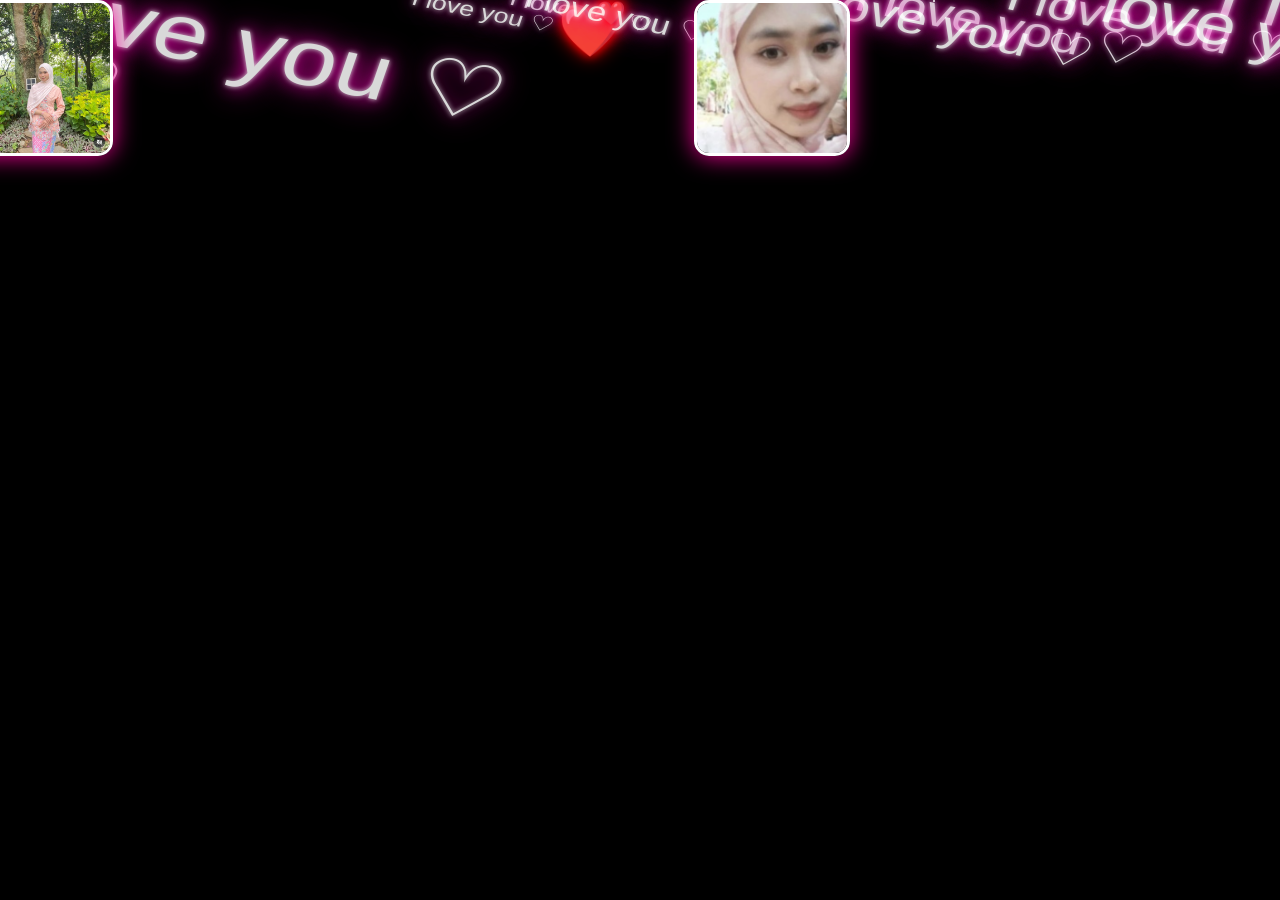
==== cinta.html @ 54500c28 "Update cinta.html" ====
<!DOCTYPE html>
<html lang="id">
<head>
    <meta charset="UTF-8">
    <meta name="viewport" content="width=device-width, initial-scale=1.0">
    <title>Love Rain for Meli</title>
    <style>
        body {
            margin: 0;
            padding: 0;
            background: #000;
            overflow: hidden;
            height: 100vh;
            font-family: 'Arial Black', sans-serif;
        }

        .container {
            position: absolute;
            width: 100%;
            height: 100%;
        }

        .neon-text {
            position: absolute;
            color: #fff;
            white-space: nowrap;
            text-shadow: 0 0 5px #fff, 0 0 15px #ff00bf, 0 0 30px #ff00b3;
            opacity: 0.85;
            user-select: none;
            transform: scaleX(1.3) rotate(15deg);
            animation: slideDiagonal linear infinite;
        }

        .star {
            position: absolute;
            background: #fff;
            border-radius: 50%;
            box-shadow: 0 0 8px #fff;
            animation: slideDiagonal linear infinite;
        }

        .heart {
            position: absolute;
            color: #ff0000;
            text-shadow: 0 0 10px #ff0000, 0 0 20px #ff0000;
            animation: slideDiagonal linear infinite;
        }

        .floating-img {
            position: absolute;
            width: 150px;
            height: 150px;
            object-fit: cover;
            border-radius: 15px;
            border: 3px solid #fff;
            box-shadow: 0 0 25px #ff009d;
            animation: slideDiagonal linear infinite;
            z-index: 10;
        }

        @keyframes slideDiagonal {
            0% { transform: translate(-50vw, -50vh) rotate(15deg) scale(0.8); opacity: 0; }
            15% { opacity: 1; }
            85% { opacity: 1; }
            100% { transform: translate(150vw, 150vh) rotate(15deg) scale(1.2); opacity: 0; }
        }
    </style>
</head>
<body onload="start()">

    <div class="container" id="main"></div>

    <audio id="bgMusic" loop preload="auto" playsinline>
        <source src="Hei Manis.mpeg" type="audio/mpeg">
    </audio>

    <script>
        const container = document.getElementById('main');
        const audio = document.getElementById('bgMusic');

        const photos = [
            "meli/DSC00011~2.JPG", "meli/DSC00012~2.JPG", "meli/DSC00015~2.JPG",
            "meli/DSC00043~2.JPG", "meli/DSC00046~2.JPG", "meli/DSC00050~2.JPG",
            "meli/DSC07249~2.JPG", "meli/DSC07250~2.JPG", "meli/DSC07251~2.JPG",
            "meli/DSC09741.JPG", "meli/DSC09743.JPG", "meli/GIO02356.JPG",
            "meli/GIO02357.JPG", "meli/GIO06636~2 (1).jpg", "meli/IMG-20260311-WA0026.jpg",
            "meli/IMG-20260311-WA0028.jpg", "meli/jhjjjkkgkjkjjj.png", "meli/meli copy.jpg",
            "meli/memori 1.jpg", "meli/memori 2.jpg", "meli/memori 3.png",
            "meli/memori 4.jpg", "meli/Screenshot_20251019-093206.png",
            "meli/Screenshot_20260213-090339~2.jpg", "meli/Screenshot_20260213-090343~2.jpg",
            "meli/Screenshot_20260216-090242~2.png", "meli/Screenshot_20260216-162016~2.png",
            "meli/Screenshot_20260216-162026~2.png", "meli/Screenshot_20260216-162036~2.png",
            "meli/Screenshot_20260216-162044~2.png", "meli/Screenshot_20260216-162053~2.png",
            "meli/Screenshot_20260216-162104~2.png", "meli/Screenshot_20260216-162112~2.png",
            "meli/Screenshot_20260219-123700~2.png", "meli/Screenshot_20260321-131444~2.png",
            "meli/Screenshot_20260321-131444~24.png", "meli/Screenshot_20260321-131444~26.png",
            "meli/Screenshot_20260321-131444~269.png", "meli/Screenshot_20260410-152545~2.png",
            "meli/WhatsApp Image 2026-04-21 at 03.31.01 (1).jpeg", "meli/WhatsApp Image 2026-04-30 at 18.56.50.jpeg"

        ];

        function start() {
            setInterval(createLove, 40);
            
            // Trik Autoplay: Coba putar tanpa suara dulu jika diblokir, lalu nyalakan suara
            audio.muted = true;
            audio.play().then(() => {
                // Jika berhasil diputar (meski muted), coba unmuted setelah 500ms
                setTimeout(() => {
                    audio.muted = false;
                }, 500);
            }).catch(error => {
                // Jika benar-benar diblokir browser, jalankan saat ada interaksi pertama
                const playOnInteraction = () => {
                    audio.muted = false;
                    audio.play();
                    document.removeEventListener('mousedown', playOnInteraction);
                    document.removeEventListener('touchstart', playOnInteraction);
                };
                document.addEventListener('mousedown', playOnInteraction);
                document.addEventListener('touchstart', playOnInteraction);
            });
        }

        function createLove() {
            const rand = Math.random();
            let el;
            if (rand > 0.93) {
                el = document.createElement('img');
                el.className = 'floating-img';
                el.src = photos[Math.floor(Math.random() * photos.length)];
            } else if (rand > 0.85) { 
                el = document.createElement('div');
                el.className = 'star';
                const size = Math.random() * 4 + 2 + 'px';
                el.style.width = size;
                el.style.height = size;
            } else if (rand > 0.70) { 
                el = document.createElement('div');
                el.className = 'heart';
                el.innerHTML = '❤️';
                el.style.fontSize = Math.random() * 40 + 20 + 'px';
            } else { 
                el = document.createElement('div');
                el.className = 'neon-text';
                el.innerHTML = 'I love you ♡';
                el.style.fontSize = Math.random() * 60 + 20 + 'px';
            }
            el.style.left = Math.random() * 180 - 60 + 'vw';
            const duration = Math.random() * 4 + 6;
            el.style.animationDuration = duration + 's';
            container.appendChild(el);
            setTimeout(() => el.remove(), duration * 1000);
        }
    </script>
</body>
</html>
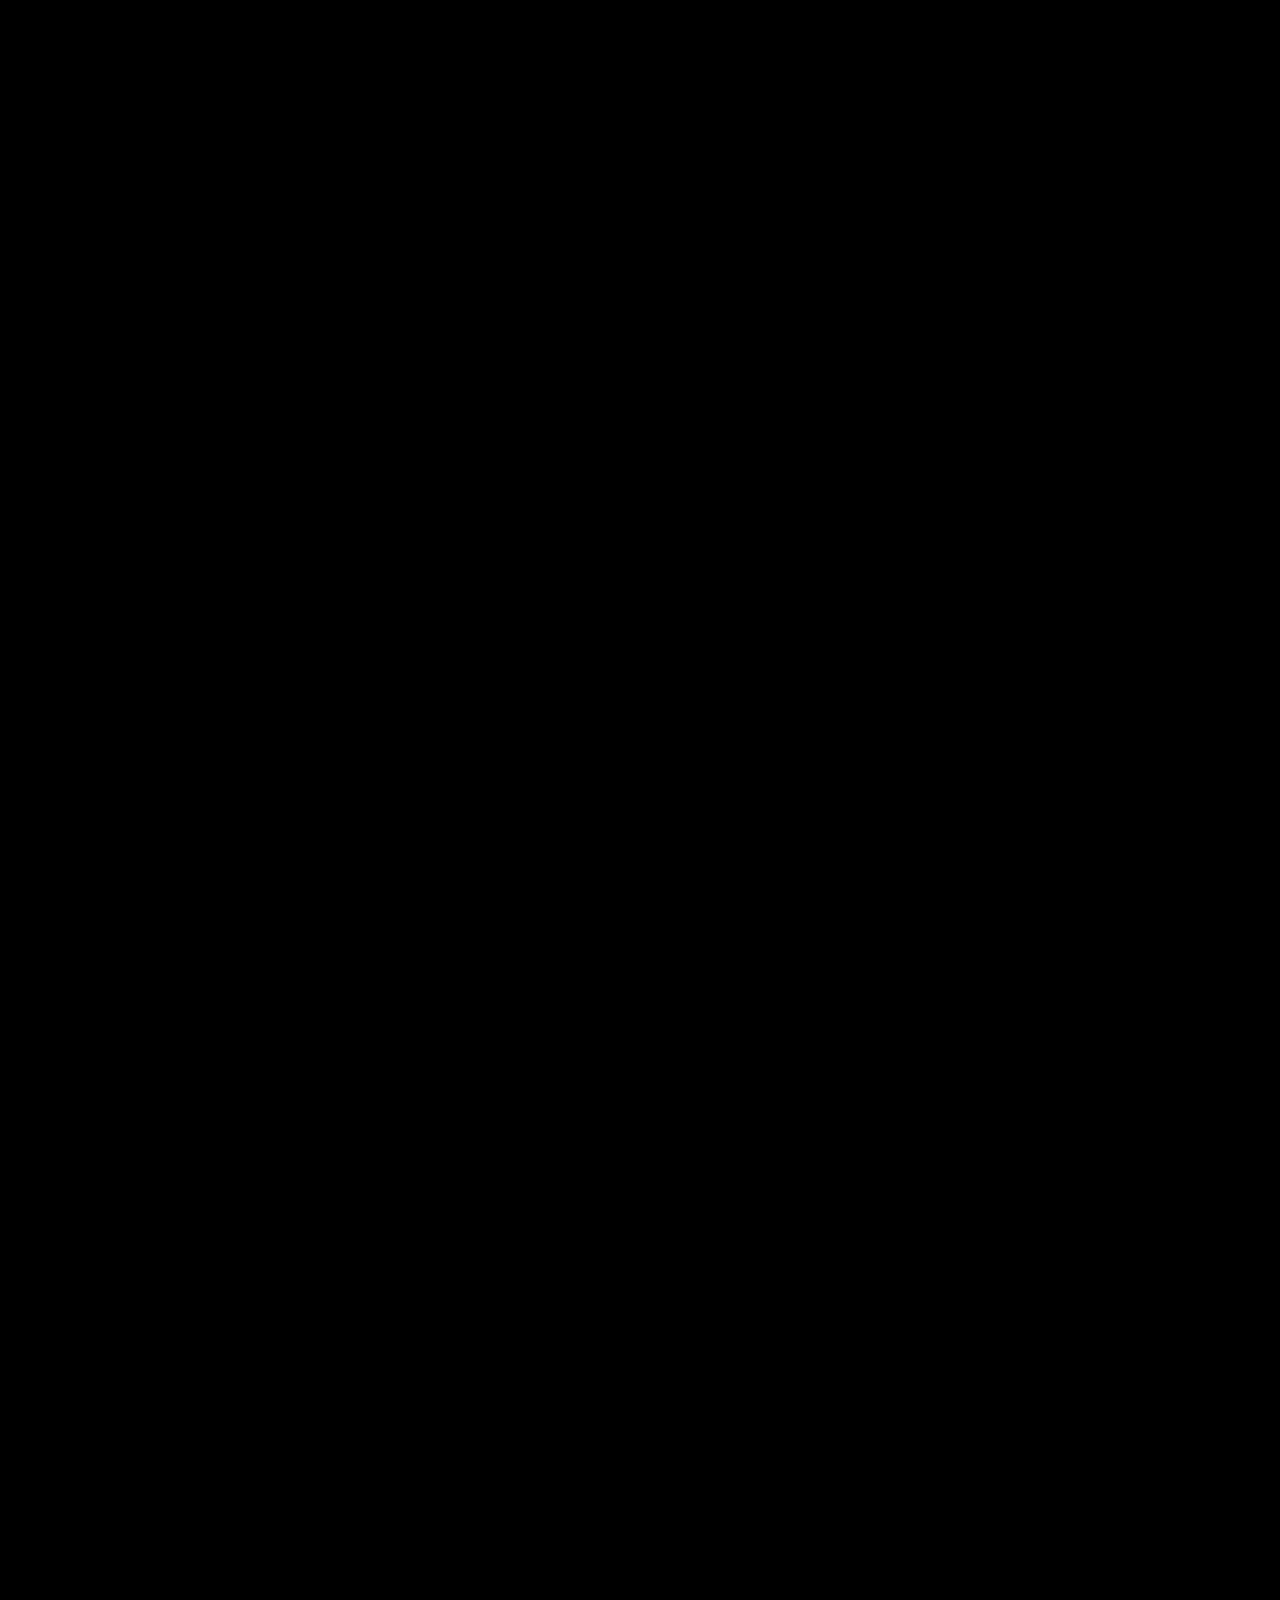
==== commit d0b42b8a: "Update cinta.html" ====
--- a/cinta.html
+++ b/cinta.html
@@ -12,57 +12,68 @@
             overflow: hidden;
             height: 100vh;
             font-family: 'Arial Black', sans-serif;
+            display: flex;
+            justify-content: center;
+            align-items: center;
         }
 
         .container {
             position: absolute;
             width: 100%;
             height: 100%;
+            perspective: 1000px; /* Memberi efek kedalaman */
+        }
+
+        /* Animasi Utama: Dari Tengah Meledak ke Luar */
+        @keyframes explodeOut {
+            0% {
+                transform: scale(0);
+                opacity: 0;
+            }
+            20% {
+                opacity: 1;
+            }
+            100% {
+                /* Bergerak ke arah acak sesuai variabel CSS */
+                transform: translate(var(--x), var(--y)) scale(1.5);
+                opacity: 0;
+            }
+        }
+
+        .item {
+            position: absolute;
+            top: 50%;
+            left: 50%;
+            pointer-events: none;
+            will-change: transform, opacity; /* Optimasi performa HP */
+            animation: explodeOut linear forwards;
         }
 
         .neon-text {
-            position: absolute;
             color: #fff;
             white-space: nowrap;
-            text-shadow: 0 0 5px #fff, 0 0 15px #ff00bf, 0 0 30px #ff00b3;
-            opacity: 0.85;
-            user-select: none;
-            transform: scaleX(1.3) rotate(15deg);
-            animation: slideDiagonal linear infinite;
+            text-shadow: 0 0 10px #ff00bf, 0 0 20px #ff00b3;
+            font-size: 20px;
         }
 
         .star {
-            position: absolute;
             background: #fff;
             border-radius: 50%;
             box-shadow: 0 0 8px #fff;
-            animation: slideDiagonal linear infinite;
         }
 
         .heart {
-            position: absolute;
             color: #ff0000;
-            text-shadow: 0 0 10px #ff0000, 0 0 20px #ff0000;
-            animation: slideDiagonal linear infinite;
+            text-shadow: 0 0 10px #ff0000;
         }
 
         .floating-img {
-            position: absolute;
-            width: 150px;
-            height: 150px;
+            width: 120px;
+            height: 120px;
             object-fit: cover;
             border-radius: 15px;
-            border: 3px solid #fff;
-            box-shadow: 0 0 25px #ff009d;
-            animation: slideDiagonal linear infinite;
-            z-index: 10;
-        }
-
-        @keyframes slideDiagonal {
-            0% { transform: translate(-50vw, -50vh) rotate(15deg) scale(0.8); opacity: 0; }
-            15% { opacity: 1; }
-            85% { opacity: 1; }
-            100% { transform: translate(150vw, 150vh) rotate(15deg) scale(1.2); opacity: 0; }
+            border: 2px solid #fff;
+            box-shadow: 0 0 20px #ff009d;
         }
     </style>
 </head>
@@ -96,60 +107,66 @@
             "meli/Screenshot_20260321-131444~24.png", "meli/Screenshot_20260321-131444~26.png",
             "meli/Screenshot_20260321-131444~269.png", "meli/Screenshot_20260410-152545~2.png",
             "meli/WhatsApp Image 2026-04-21 at 03.31.01 (1).jpeg", "meli/WhatsApp Image 2026-04-30 at 18.56.50.jpeg"
-
         ];
 
         function start() {
-            setInterval(createLove, 40);
+            // Interval diperlambat jadi 150ms agar HP tidak lag (lebih ringan)
+            setInterval(createLove, 150);
             
-            // Trik Autoplay: Coba putar tanpa suara dulu jika diblokir, lalu nyalakan suara
+            // Logika Autoplay
             audio.muted = true;
             audio.play().then(() => {
-                // Jika berhasil diputar (meski muted), coba unmuted setelah 500ms
-                setTimeout(() => {
-                    audio.muted = false;
-                }, 500);
-            }).catch(error => {
-                // Jika benar-benar diblokir browser, jalankan saat ada interaksi pertama
+                setTimeout(() => { audio.muted = false; }, 500);
+            }).catch(() => {
                 const playOnInteraction = () => {
                     audio.muted = false;
                     audio.play();
-                    document.removeEventListener('mousedown', playOnInteraction);
-                    document.removeEventListener('touchstart', playOnInteraction);
+                    document.removeEventListener('click', playOnInteraction);
                 };
-                document.addEventListener('mousedown', playOnInteraction);
-                document.addEventListener('touchstart', playOnInteraction);
+                document.addEventListener('click', playOnInteraction);
             });
         }
 
         function createLove() {
             const rand = Math.random();
-            let el;
-            if (rand > 0.93) {
-                el = document.createElement('img');
-                el.className = 'floating-img';
-                el.src = photos[Math.floor(Math.random() * photos.length)];
-            } else if (rand > 0.85) { 
-                el = document.createElement('div');
-                el.className = 'star';
-                const size = Math.random() * 4 + 2 + 'px';
+            let el = document.createElement('div');
+            el.className = 'item';
+
+            // Menentukan konten
+            if (rand > 0.90) {
+                const img = document.createElement('img');
+                img.className = 'floating-img';
+                img.src = photos[Math.floor(Math.random() * photos.length)];
+                el.appendChild(img);
+            } else if (rand > 0.70) { 
+                el.innerHTML = '<span class="heart">❤️</span>';
+                el.style.fontSize = Math.random() * 30 + 10 + 'px';
+            } else if (rand > 0.40) {
+                el.className += ' star';
+                const size = Math.random() * 5 + 2 + 'px';
                 el.style.width = size;
                 el.style.height = size;
-            } else if (rand > 0.70) { 
-                el = document.createElement('div');
-                el.className = 'heart';
-                el.innerHTML = '❤️';
-                el.style.fontSize = Math.random() * 40 + 20 + 'px';
             } else { 
-                el = document.createElement('div');
-                el.className = 'neon-text';
-                el.innerHTML = 'I love you ♡';
-                el.style.fontSize = Math.random() * 60 + 20 + 'px';
+                el.innerHTML = '<span class="neon-text">I love you ♡</span>';
+                el.style.fontSize = Math.random() * 20 + 10 + 'px';
             }
-            el.style.left = Math.random() * 180 - 60 + 'vw';
-            const duration = Math.random() * 4 + 6;
+
+            // Arah Gerak: Membuat koordinat tujuan acak (ke segala arah)
+            const angle = Math.random() * Math.PI * 2;
+            const distance = Math.random() * 150 + 100; // Seberapa jauh meledaknya
+            const tx = Math.cos(angle) * distance + 'vw';
+            const ty = Math.sin(angle) * distance + 'vh';
+
+            el.style.setProperty('--x', tx);
+            el.style.setProperty('--y', ty);
+
+            // Durasi acak agar tidak menumpuk kaku
+            const duration = Math.random() * 3 + 2;
             el.style.animationDuration = duration + 's';
+
             container.appendChild(el);
+            
+            // Hapus elemen segera setelah animasi selesai
             setTimeout(() => el.remove(), duration * 1000);
         }
     </script>
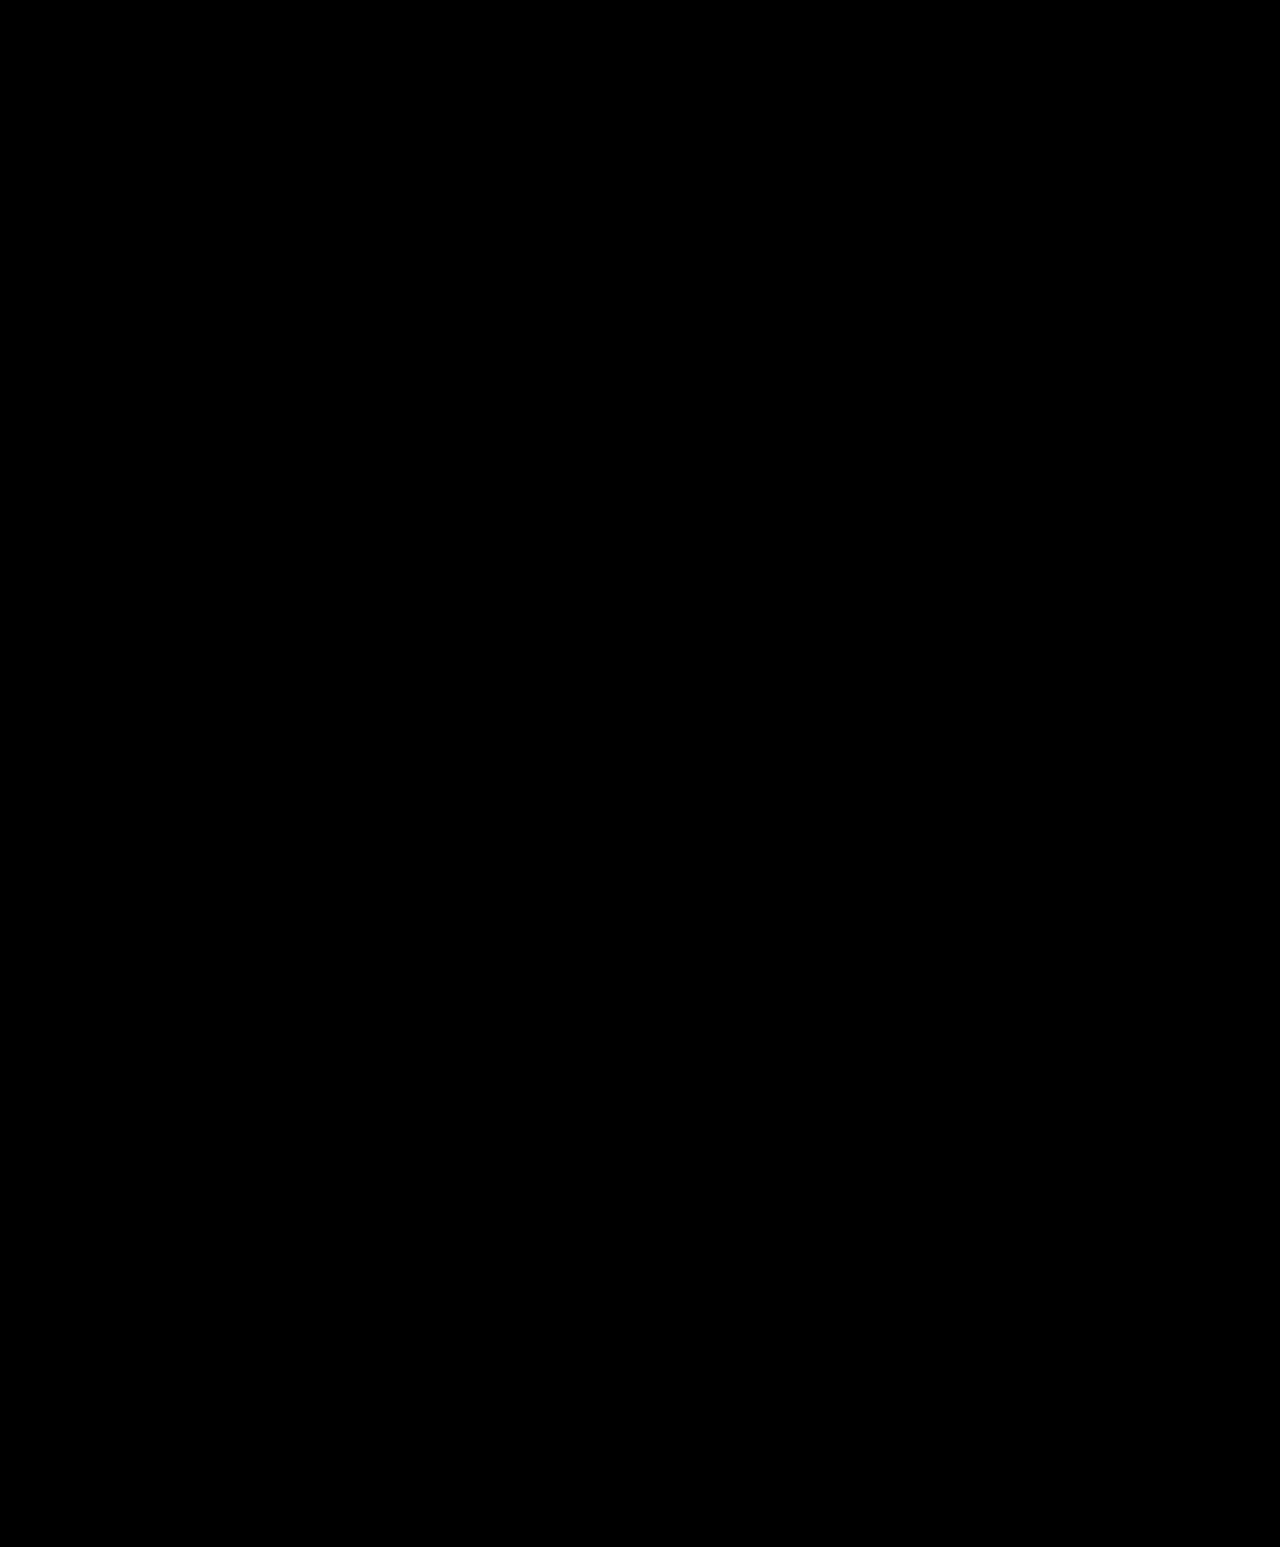
==== commit 086cdb11: "Update cinta.html" ====
--- a/cinta.html
+++ b/cinta.html
@@ -11,31 +11,30 @@
             background: #000;
             overflow: hidden;
             height: 100vh;
-            font-family: 'Arial Black', sans-serif;
             display: flex;
             justify-content: center;
             align-items: center;
+            touch-action: none;
         }
 
-        .container {
-            position: absolute;
-            width: 100%;
-            height: 100%;
-            perspective: 1000px; /* Memberi efek kedalaman */
+        #main {
+            position: relative;
+            width: 100vw;
+            height: 100vh;
+            perspective: 1200px;
         }
 
-        /* Animasi Utama: Dari Tengah Meledak ke Luar */
-        @keyframes explodeOut {
+        /* Animasi meledak ke luar */
+        @keyframes explode {
             0% {
-                transform: scale(0);
+                transform: translate(-50%, -50%) scale(0);
                 opacity: 0;
             }
-            20% {
+            10% {
                 opacity: 1;
             }
             100% {
-                /* Bergerak ke arah acak sesuai variabel CSS */
-                transform: translate(var(--x), var(--y)) scale(1.5);
+                transform: translate(calc(-50% + var(--x)), calc(-50% + var(--y))) scale(1.5);
                 opacity: 0;
             }
         }
@@ -44,42 +43,37 @@
             position: absolute;
             top: 50%;
             left: 50%;
+            will-change: transform, opacity;
+            animation: explode linear forwards;
             pointer-events: none;
-            will-change: transform, opacity; /* Optimasi performa HP */
-            animation: explodeOut linear forwards;
+        }
+
+        .floating-img {
+            width: 130px;
+            height: 130px;
+            object-fit: cover;
+            border-radius: 12px;
+            border: 2px solid #fff;
+            box-shadow: 0 0 20px rgba(255, 0, 191, 0.8);
+            z-index: 99; /* Foto selalu paling depan */
         }
 
         .neon-text {
             color: #fff;
             white-space: nowrap;
             text-shadow: 0 0 10px #ff00bf, 0 0 20px #ff00b3;
-            font-size: 20px;
-        }
-
-        .star {
-            background: #fff;
-            border-radius: 50%;
-            box-shadow: 0 0 8px #fff;
+            font-family: 'Arial Black', sans-serif;
         }
 
         .heart {
-            color: #ff0000;
-            text-shadow: 0 0 10px #ff0000;
-        }
-
-        .floating-img {
-            width: 120px;
-            height: 120px;
-            object-fit: cover;
-            border-radius: 15px;
-            border: 2px solid #fff;
-            box-shadow: 0 0 20px #ff009d;
+            font-size: 25px;
+            filter: drop-shadow(0 0 5px red);
         }
     </style>
 </head>
 <body onload="start()">
 
-    <div class="container" id="main"></div>
+    <div id="main"></div>
 
     <audio id="bgMusic" loop preload="auto" playsinline>
         <source src="Hei Manis.mpeg" type="audio/mpeg">
@@ -110,63 +104,55 @@
         ];
 
         function start() {
-            // Interval diperlambat jadi 150ms agar HP tidak lag (lebih ringan)
-            setInterval(createLove, 150);
+            // Interval 200ms agar sangat ringan di HP
+            setInterval(createExplosion, 200);
             
-            // Logika Autoplay
+            // Autoplay logic
             audio.muted = true;
             audio.play().then(() => {
-                setTimeout(() => { audio.muted = false; }, 500);
+                setTimeout(() => { audio.muted = false; }, 100);
             }).catch(() => {
-                const playOnInteraction = () => {
+                window.addEventListener('click', () => {
                     audio.muted = false;
                     audio.play();
-                    document.removeEventListener('click', playOnInteraction);
-                };
-                document.addEventListener('click', playOnInteraction);
+                }, { once: true });
             });
         }
 
-        function createLove() {
+        function createExplosion() {
+            const el = document.createElement('div');
+            el.className = 'item';
+            
             const rand = Math.random();
-            let el = document.createElement('div');
-            el.className = 'item';
-
-            // Menentukan konten
-            if (rand > 0.90) {
-                const img = document.createElement('img');
+            
+            if (rand > 0.85) {
+                // Foto Meli
+                const img = new Image();
+                img.src = photos[Math.floor(Math.random() * photos.length)];
                 img.className = 'floating-img';
-                img.src = photos[Math.floor(Math.random() * photos.length)];
                 el.appendChild(img);
-            } else if (rand > 0.70) { 
+            } else if (rand > 0.50) {
+                // Teks Neon
+                el.innerHTML = '<span class="neon-text">I Love You Meli</span>';
+                el.style.fontSize = Math.random() * 15 + 10 + 'px';
+            } else {
+                // Hati
                 el.innerHTML = '<span class="heart">❤️</span>';
-                el.style.fontSize = Math.random() * 30 + 10 + 'px';
-            } else if (rand > 0.40) {
-                el.className += ' star';
-                const size = Math.random() * 5 + 2 + 'px';
-                el.style.width = size;
-                el.style.height = size;
-            } else { 
-                el.innerHTML = '<span class="neon-text">I love you ♡</span>';
-                el.style.fontSize = Math.random() * 20 + 10 + 'px';
             }
 
-            // Arah Gerak: Membuat koordinat tujuan acak (ke segala arah)
+            // Hitung arah ledakan (360 derajat)
             const angle = Math.random() * Math.PI * 2;
-            const distance = Math.random() * 150 + 100; // Seberapa jauh meledaknya
-            const tx = Math.cos(angle) * distance + 'vw';
-            const ty = Math.sin(angle) * distance + 'vh';
+            const dist = 120; // Jarak terbang dalam vh/vw
+            const tx = Math.cos(angle) * dist + 'vw';
+            const ty = Math.sin(angle) * dist + 'vh';
 
             el.style.setProperty('--x', tx);
             el.style.setProperty('--y', ty);
 
-            // Durasi acak agar tidak menumpuk kaku
-            const duration = Math.random() * 3 + 2;
+            const duration = Math.random() * 2 + 3;
             el.style.animationDuration = duration + 's';
 
             container.appendChild(el);
-            
-            // Hapus elemen segera setelah animasi selesai
             setTimeout(() => el.remove(), duration * 1000);
         }
     </script>
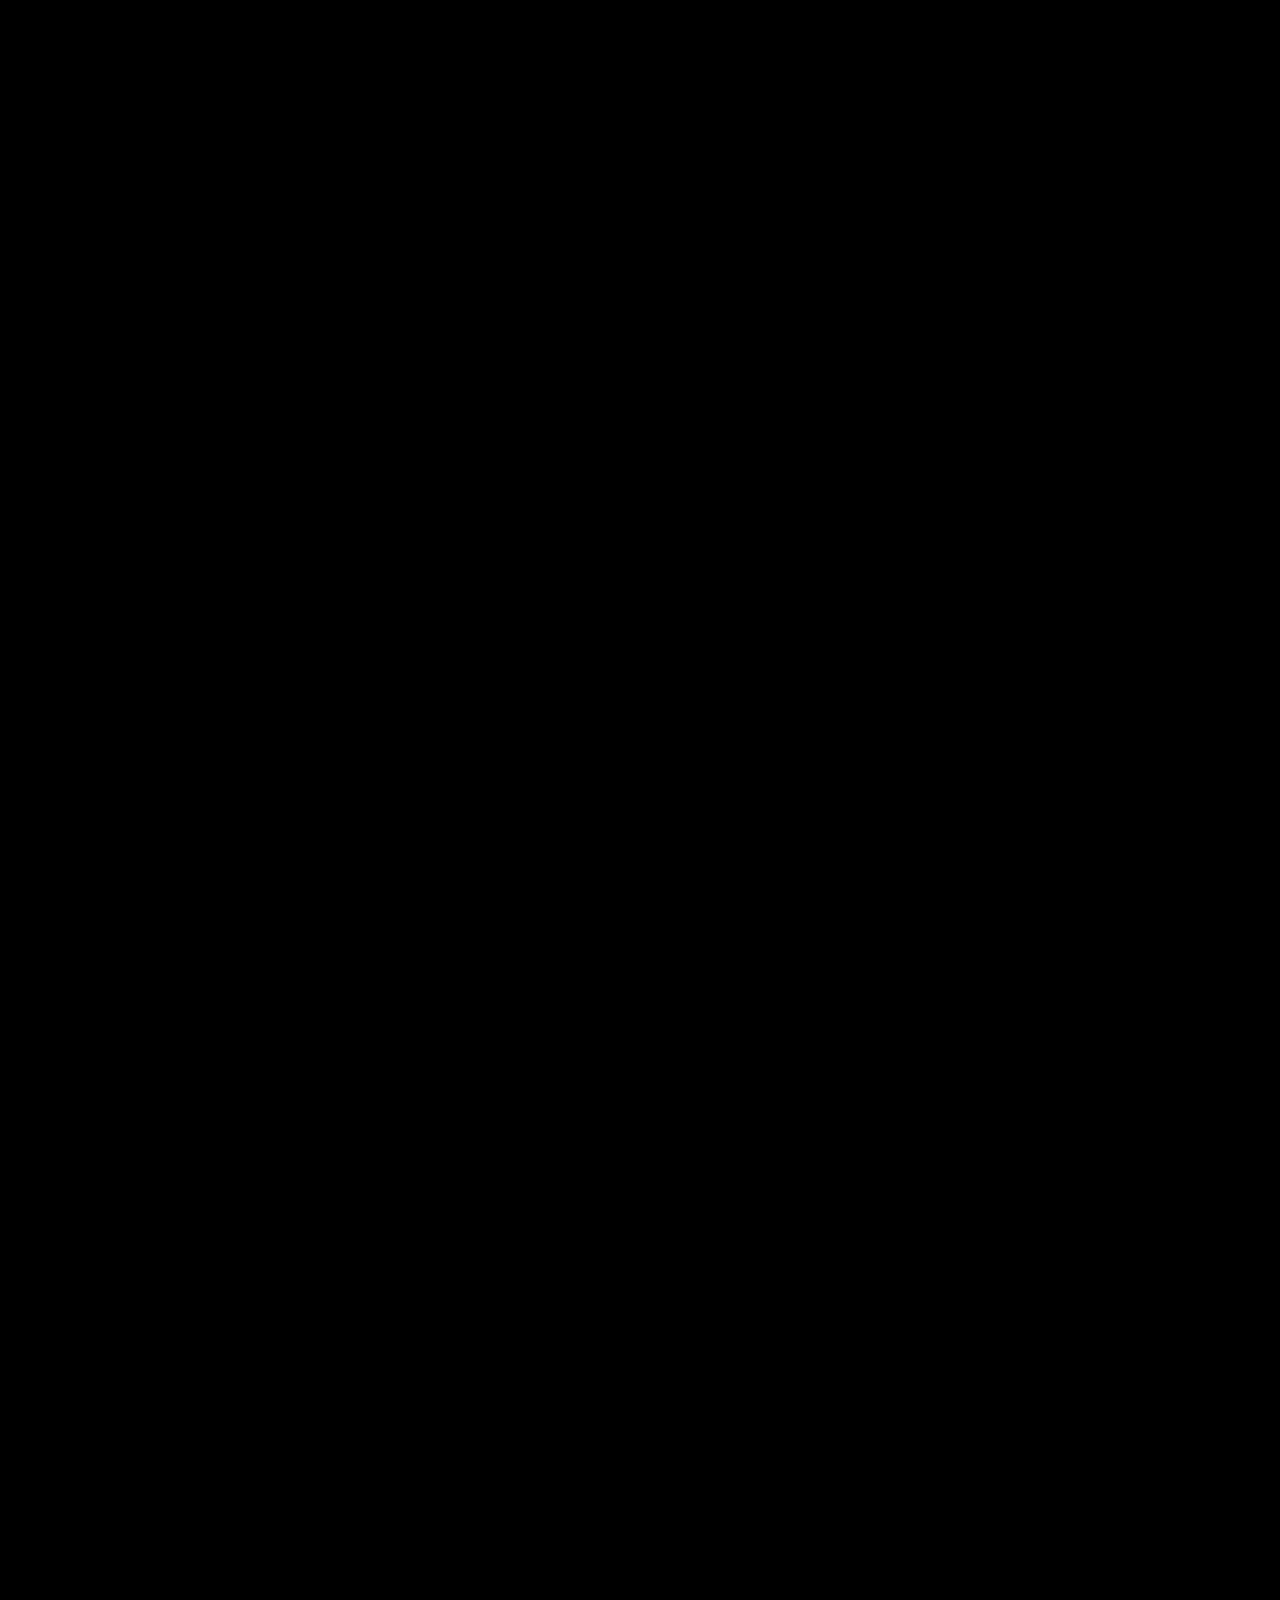
==== commit 37b159ac: "Update cinta.html" ====
--- a/cinta.html
+++ b/cinta.html
@@ -105,7 +105,7 @@
 
         function start() {
             // Interval 200ms agar sangat ringan di HP
-            setInterval(createExplosion, 200);
+            setInterval(createExplosion, 150);
             
             // Autoplay logic
             audio.muted = true;
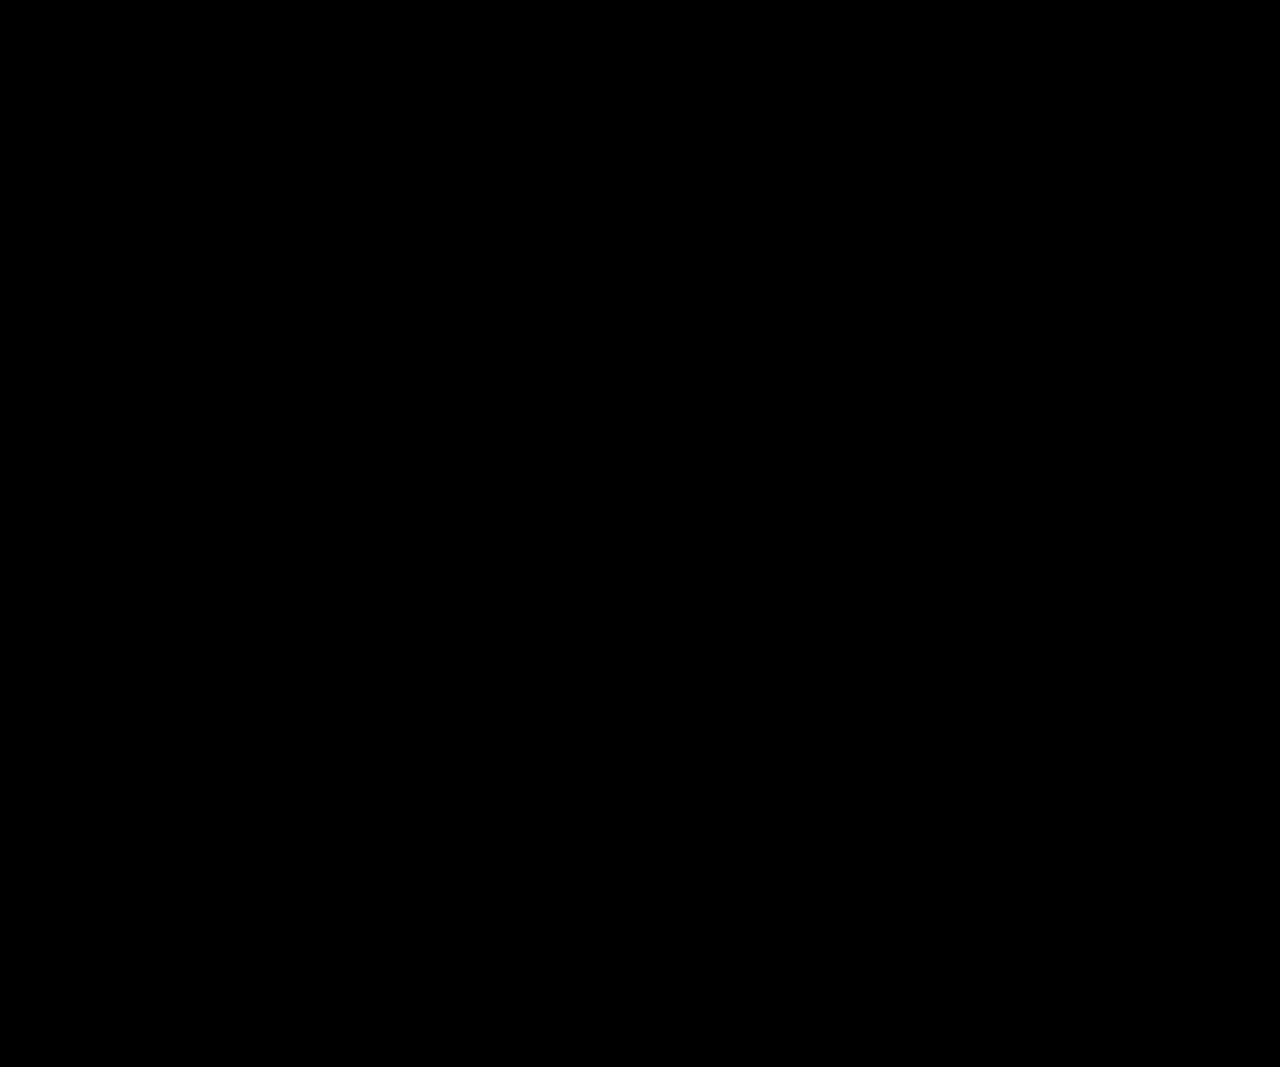
==== commit bc003f90: "Update cinta.html" ====
--- a/cinta.html
+++ b/cinta.html
@@ -142,14 +142,14 @@
 
             // Hitung arah ledakan (360 derajat)
             const angle = Math.random() * Math.PI * 2;
-            const dist = 120; // Jarak terbang dalam vh/vw
+            const dist = 100; // Jarak terbang dalam vh/vw
             const tx = Math.cos(angle) * dist + 'vw';
             const ty = Math.sin(angle) * dist + 'vh';
 
             el.style.setProperty('--x', tx);
             el.style.setProperty('--y', ty);
 
-            const duration = Math.random() * 2 + 3;
+            const duration = Math.random() * 4 + 6;
             el.style.animationDuration = duration + 's';
 
             container.appendChild(el);
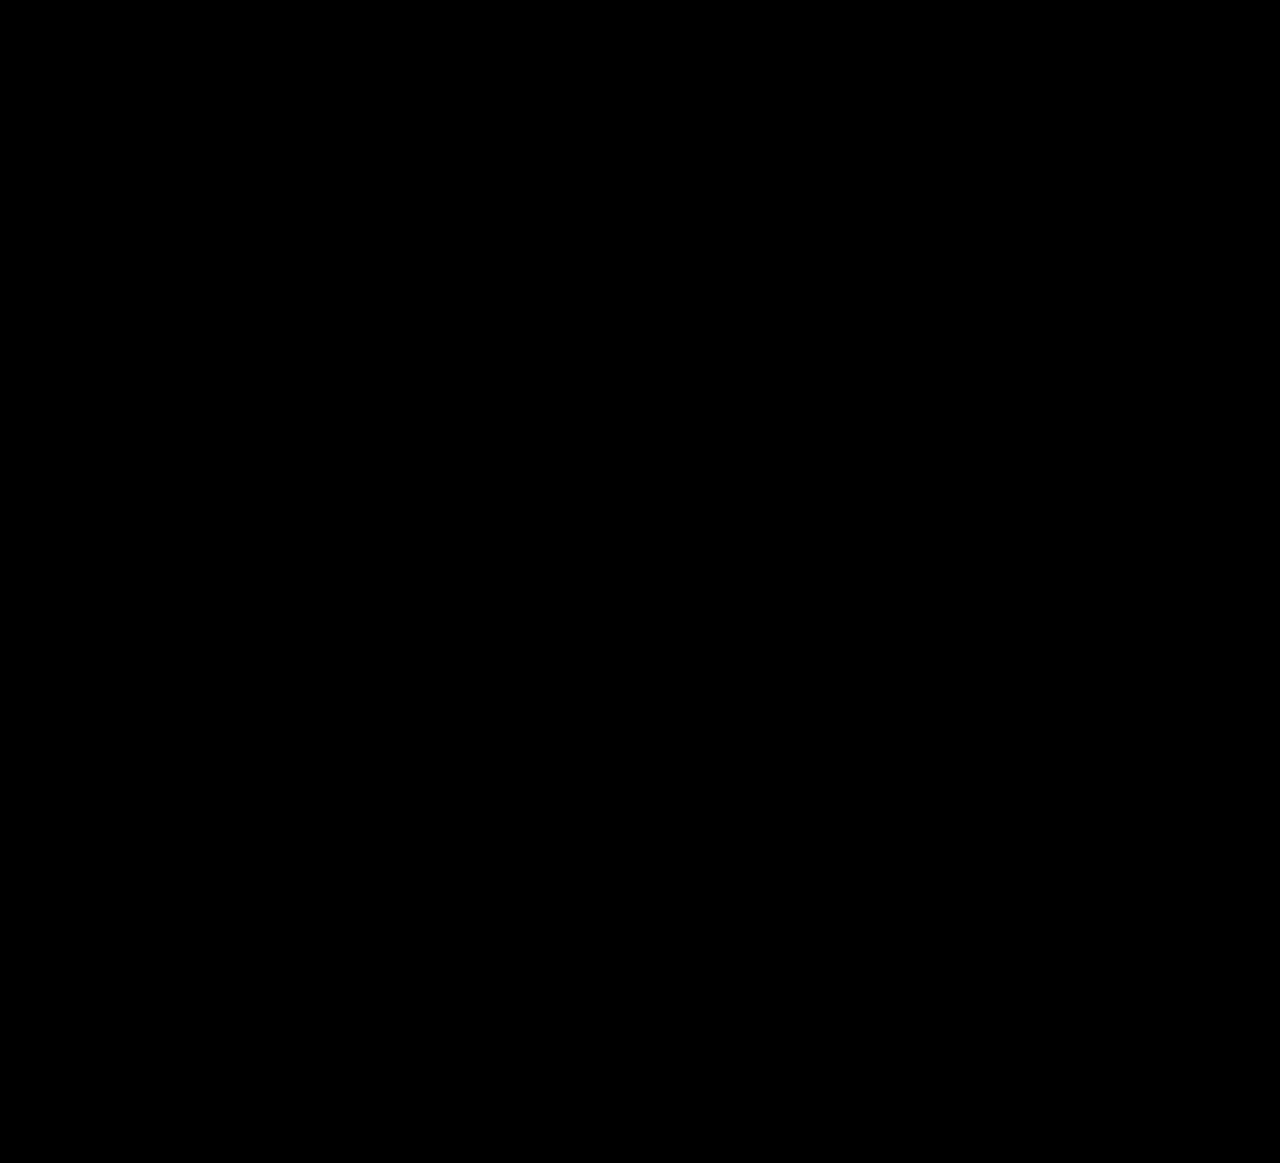
==== commit ad821fae: "Update cinta.html" ====
--- a/cinta.html
+++ b/cinta.html
@@ -66,7 +66,7 @@
         }
 
         .heart {
-            font-size: 25px;
+            font-size: 30px;
             filter: drop-shadow(0 0 5px red);
         }
     </style>
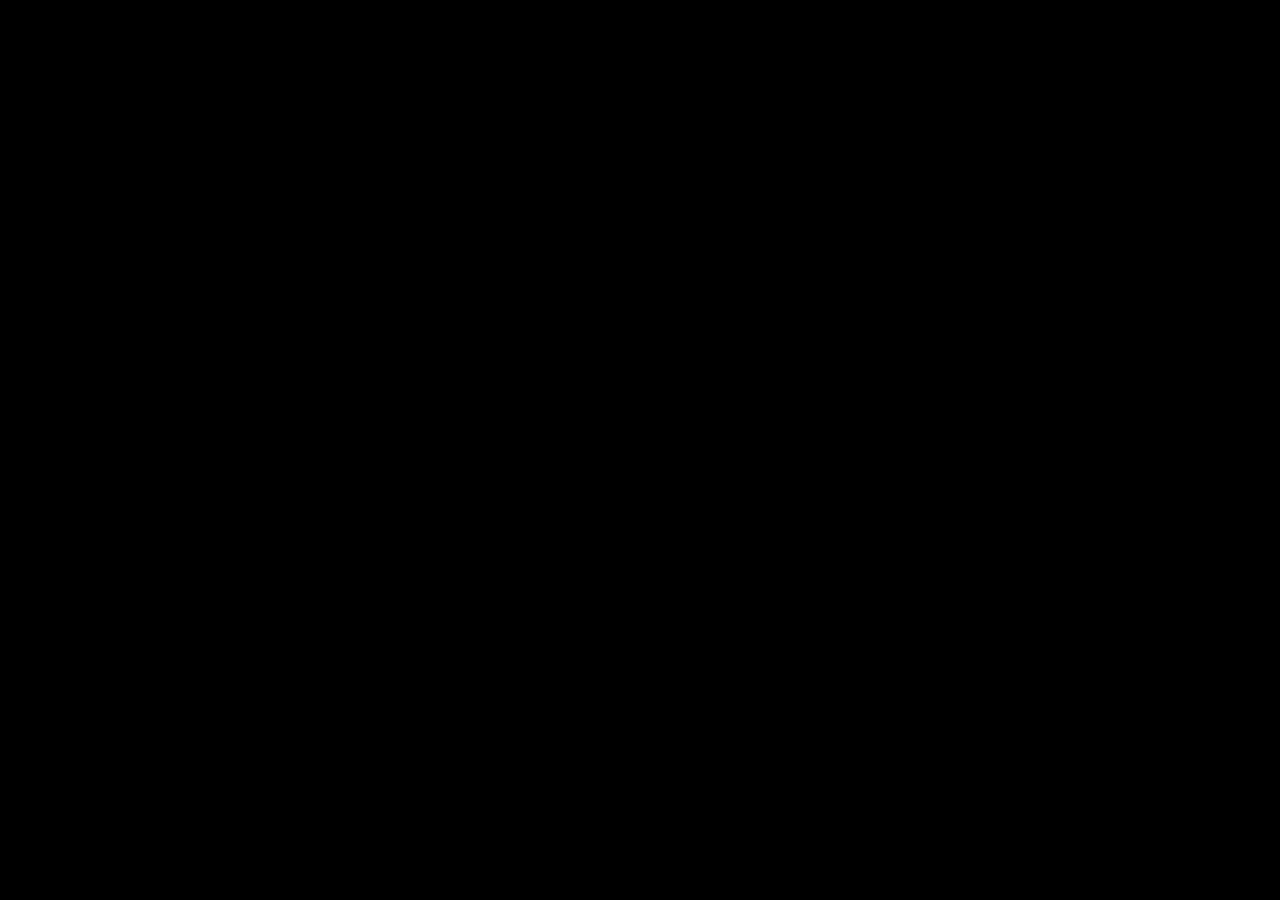
==== commit 6a5dc00b: "Update cinta.html" ====
--- a/cinta.html
+++ b/cinta.html
@@ -24,17 +24,16 @@
             perspective: 1200px;
         }
 
-        /* Animasi meledak ke luar */
         @keyframes explode {
             0% {
                 transform: translate(-50%, -50%) scale(0);
                 opacity: 0;
             }
-            10% {
+            15% {
                 opacity: 1;
             }
             100% {
-                transform: translate(calc(-50% + var(--x)), calc(-50% + var(--y))) scale(1.5);
+                transform: translate(calc(-50% + var(--x)), calc(-50% + var(--y))) scale(1.8);
                 opacity: 0;
             }
         }
@@ -46,28 +45,36 @@
             will-change: transform, opacity;
             animation: explode linear forwards;
             pointer-events: none;
+            text-align: center;
         }
 
         .floating-img {
-            width: 130px;
-            height: 130px;
+            width: 150px; /* Ukuran foto lebih pas di HP */
+            height: 150px;
             object-fit: cover;
-            border-radius: 12px;
-            border: 2px solid #fff;
-            box-shadow: 0 0 20px rgba(255, 0, 191, 0.8);
-            z-index: 99; /* Foto selalu paling depan */
+            border-radius: 20px;
+            border: 3px solid #fff;
+            box-shadow: 0 0 30px rgba(255, 0, 191, 0.9);
+            z-index: 100;
         }
 
         .neon-text {
             color: #fff;
             white-space: nowrap;
-            text-shadow: 0 0 10px #ff00bf, 0 0 20px #ff00b3;
+            font-weight: bold;
             font-family: 'Arial Black', sans-serif;
+            /* Efek Neon Tebal */
+            text-shadow: 
+                0 0 10px #fff,
+                0 0 20px #ff00bf,
+                0 0 40px #ff00bf,
+                0 0 60px #ff00bf;
+            letter-spacing: 2px;
         }
 
         .heart {
-            font-size: 30px;
-            filter: drop-shadow(0 0 5px red);
+            font-size: 40px; /* Hati lebih besar */
+            filter: drop-shadow(0 0 10px red);
         }
     </style>
 </head>
@@ -103,11 +110,19 @@
             "meli/WhatsApp Image 2026-04-21 at 03.31.01 (1).jpeg", "meli/WhatsApp Image 2026-04-30 at 18.56.50.jpeg"
         ];
 
+        const kataKata = [
+            "I Love You Meli",
+            "Cantiknya Aku ♡",
+            "Sayang Banget!",
+            "Cuma Ada Meli",
+            "My Everything ♡",
+            "Meli Manis Banget",
+            "Selamanya ♡"
+        ];
+
         function start() {
-            // Interval 200ms agar sangat ringan di HP
-            setInterval(createExplosion, 150);
+            setInterval(createExplosion, 550); // Pelan & Stabil
             
-            // Autoplay logic
             audio.muted = true;
             audio.play().then(() => {
                 setTimeout(() => { audio.muted = false; }, 100);
@@ -125,31 +140,29 @@
             
             const rand = Math.random();
             
-            if (rand > 0.85) {
-                // Foto Meli
+            if (rand > 0.82) {
                 const img = new Image();
                 img.src = photos[Math.floor(Math.random() * photos.length)];
                 img.className = 'floating-img';
                 el.appendChild(img);
-            } else if (rand > 0.50) {
-                // Teks Neon
-                el.innerHTML = '<span class="neon-text">I Love You Meli</span>';
-                el.style.fontSize = Math.random() * 15 + 10 + 'px';
+            } else if (rand > 0.40) {
+                // Teks lebih variatif dan besar
+                const teks = kataKata[Math.floor(Math.random() * kataKata.length)];
+                el.innerHTML = `<span class="neon-text">${teks}</span>`;
+                el.style.fontSize = Math.random() * 10 + 22 + 'px'; // Ukuran min 22px
             } else {
-                // Hati
                 el.innerHTML = '<span class="heart">❤️</span>';
             }
 
-            // Hitung arah ledakan (360 derajat)
             const angle = Math.random() * Math.PI * 2;
-            const dist = 100; // Jarak terbang dalam vh/vw
+            const dist = 110; 
             const tx = Math.cos(angle) * dist + 'vw';
             const ty = Math.sin(angle) * dist + 'vh';
 
             el.style.setProperty('--x', tx);
             el.style.setProperty('--y', ty);
 
-            const duration = Math.random() * 4 + 6;
+            const duration = Math.random() * 3 + 7; // Sangat pelan (7-10 detik)
             el.style.animationDuration = duration + 's';
 
             container.appendChild(el);
